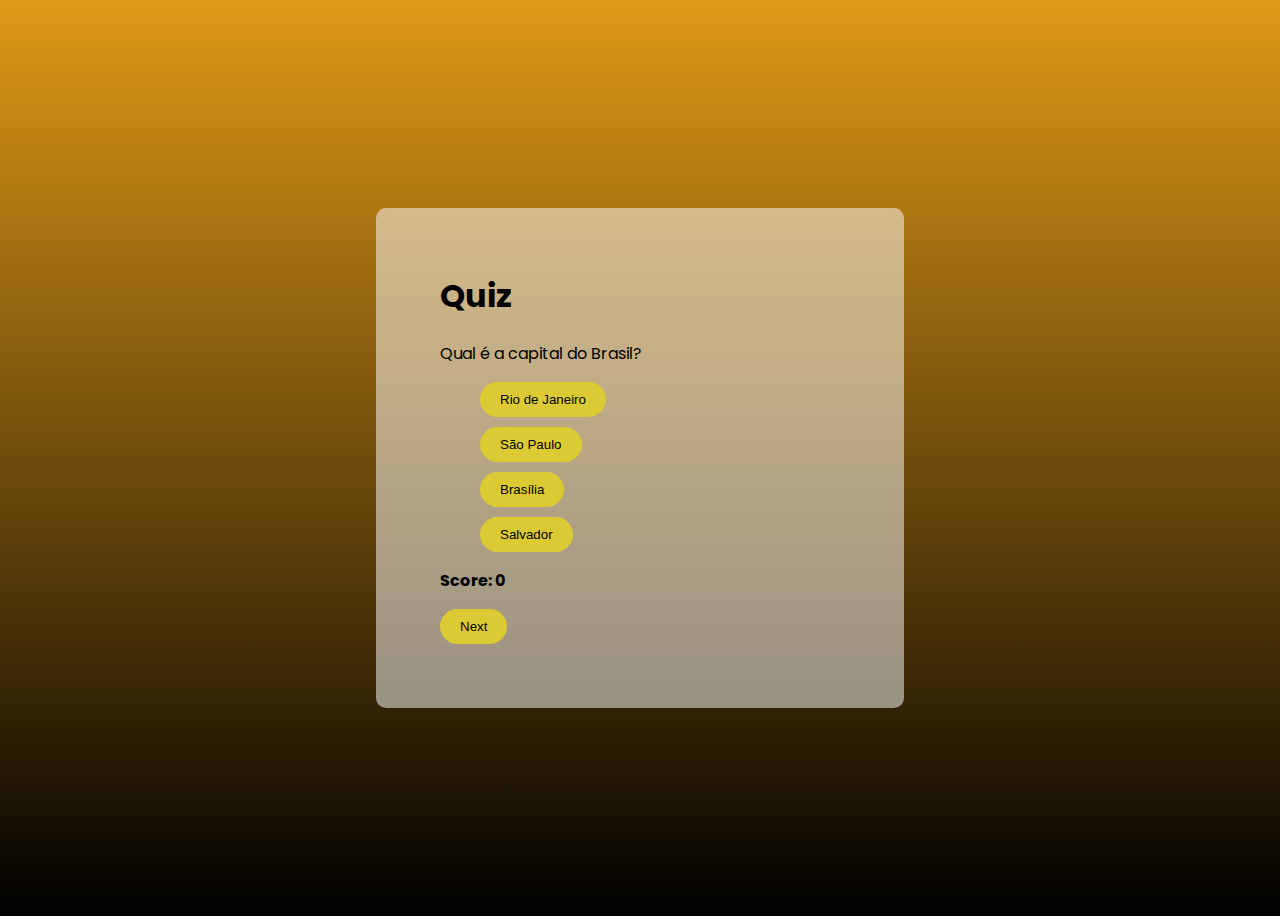
==== index.html @ de99277e "Add files via upload" ====
<!DOCTYPE html>
<html lang="en">
<head>
    <meta charset="UTF-8">
    <meta name="viewport" content="width=device-width, initial-scale=1.0">
    <title>Quiz</title>
    <link rel="stylesheet" href="styles.css">
</head>
<body>
    <div class="quiz-container">
        <h1>Quiz</h1>
        <p id="question"></p>
        <ul id="options">
            <li><button onclick="checkAnswer(0)"></button></li>
            <li><button onclick="checkAnswer(1)"></button></li>
            <li><button onclick="checkAnswer(2)"></button></li>
            <li><button onclick="checkAnswer(3)"></button></li>
        </ul>
        <p id="score">Score: 0</p>
        <button onclick="nextQuestion()">Next</button>
    </div>

    <script src="quiz.js"></script>
</body>
</html>
---- styles.css ----
@import url('https://fonts.googleapis.com/css2?family=Poppins:wght@400;600&display=swap');


body {
    font-family: 'Poppins', sans-serif;
    min-height: 100vh;
    background: linear-gradient(180deg , #df9916, #000000);
    display: flex;
    justify-content: center;
    align-items: center;
}

.quiz-container {
    width: 400px;
    background: rgba(255, 255, 255, .5);
    padding: 4rem;
    border-radius: 10px;
    position: relative;
}

h1 {
    margin-top: 0;
}

#options li {
    list-style: none;
    margin: 10px 0;
}

button {
    padding: 10px 20px;
    background-color: #dbca34;
    color: #020101;
    border: none;
    cursor: pointer;
    border-radius: 20px;
}

button:hover {
    background-color: #b96a29;
}

#score {
    font-weight: bold;
}
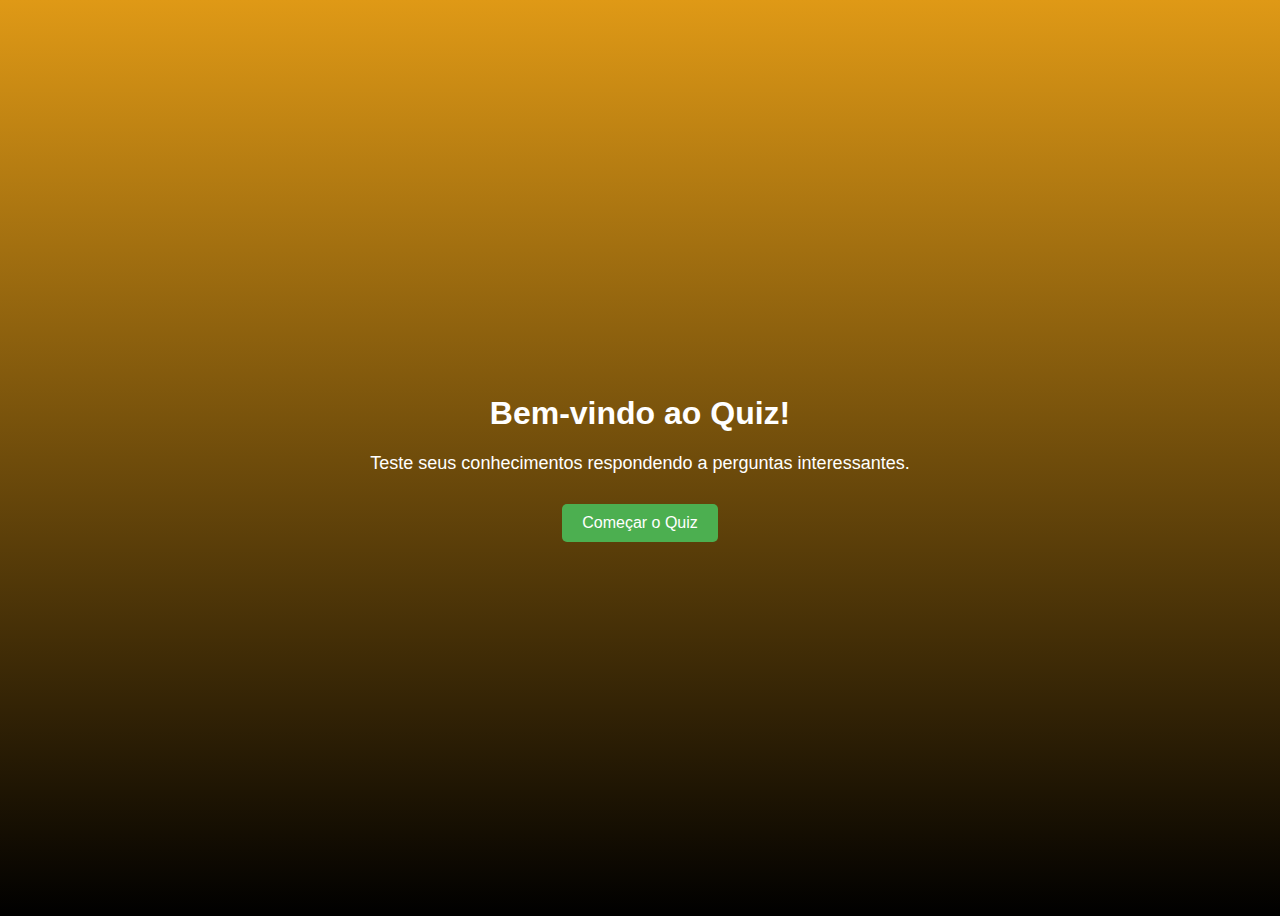
==== commit 71425e36: "Update index.html" ====
--- a/index.html
+++ b/index.html
@@ -3,23 +3,57 @@
 <head>
     <meta charset="UTF-8">
     <meta name="viewport" content="width=device-width, initial-scale=1.0">
-    <title>Quiz</title>
-    <link rel="stylesheet" href="styles.css">
+    <title>Quiz - Página Inicial</title>
+    <style>
+        body {
+            font-family: 'Poppins', sans-serif;
+            min-height: 100vh;
+            background: linear-gradient(180deg , #df9916, #000000);
+            display: flex;
+            justify-content: center;
+            align-items: center;
+        }
+        .container {
+            max-width: 800px;
+            margin: 100px auto;
+            text-align: center;
+        }
+        h1 {
+            color: #ffffff;
+        }
+        p {
+            color: #ffffff;
+            font-size: 18px;
+            margin-bottom: 30px;
+        }
+        .start-button {
+            padding: 10px 20px;
+            background-color: #4CAF50;
+            color: white;
+            border: none;
+            border-radius: 5px;
+            font-size: 16px;
+            cursor: pointer;
+        }
+        .start-button:hover {
+            background-color: #45a049;
+        }
+    </style>
 </head>
 <body>
-    <div class="quiz-container">
-        <h1>Quiz</h1>
-        <p id="question"></p>
-        <ul id="options">
-            <li><button onclick="checkAnswer(0)"></button></li>
-            <li><button onclick="checkAnswer(1)"></button></li>
-            <li><button onclick="checkAnswer(2)"></button></li>
-            <li><button onclick="checkAnswer(3)"></button></li>
-        </ul>
-        <p id="score">Score: 0</p>
-        <button onclick="nextQuestion()">Next</button>
-    </div>
 
-    <script src="quiz.js"></script>
+<div class="container">
+    <h1>Bem-vindo ao Quiz!</h1>
+    <p>Teste seus conhecimentos respondendo a perguntas interessantes.</p>
+    <button class="start-button" onclick="startQuiz()">Começar o Quiz</button>
+</div>
+
+<script>
+    function startQuiz() {
+        // Redirecionar para a primeira pergunta
+        window.open("quiz.html", "_blank");;
+    }
+</script>
+
 </body>
 </html>
